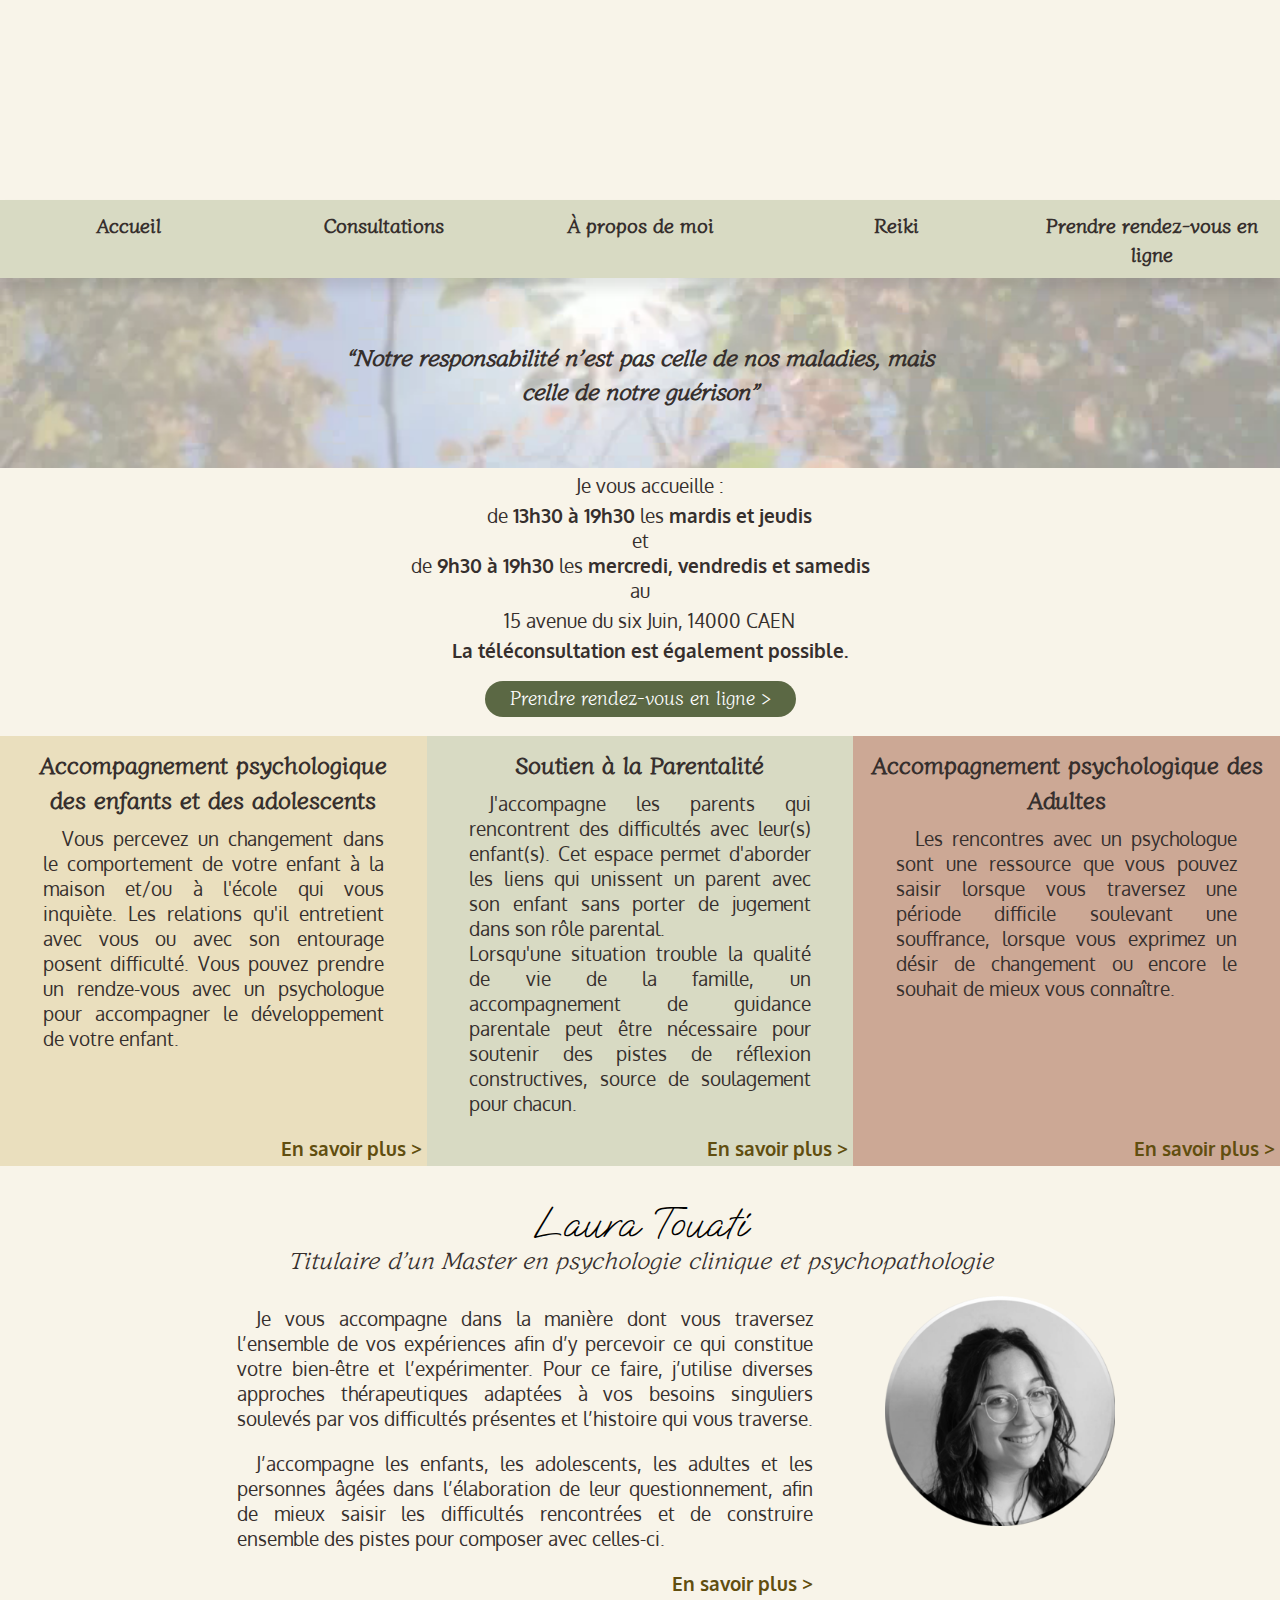
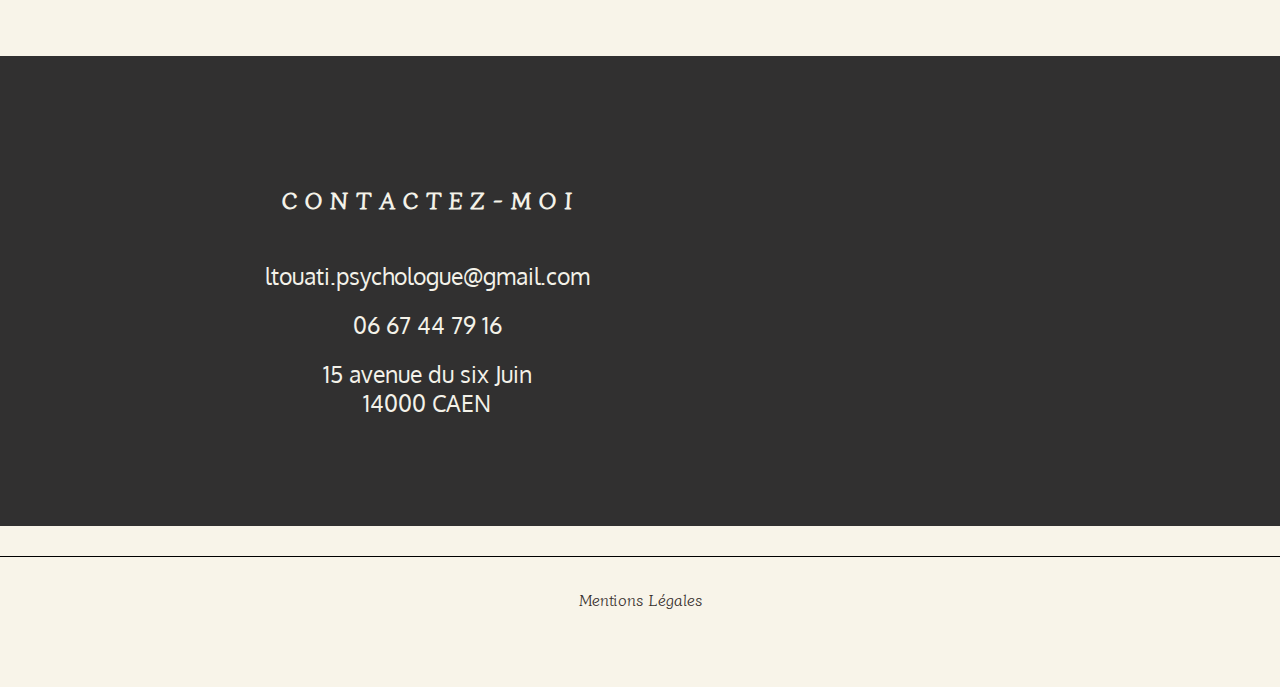
==== index.html @ cab5e953 "remove adress2, apropos numero rpps, replace rdv to rendezvous" ====
<!DOCTYPE html>
<html lang="fr">
  <head>
    <meta charset="UTF-8" />
    <meta name="viewport" content="width=device-width, initial-scale=1.0" />
    <meta name="theme-color" content="#f8f4e9" />
    <meta
      name="description"
      content="Découvrez le site web de Laura Touati, Psychologue Clinicienne exerçant à Caen. Offrez-vous des services de consultation psychologique et séance Reiki. Laura Touati, titulaire d'un Master de psychologie clinique et psychopathologie de l'Université Paul Valéry Montpellier 3, vous accueille pour vous accompagner dans votre bien-être émotionnel."
    />

    <meta charset="UTF-8" />
    <meta name="viewport" content="width=device-width, initial-scale=1.0" />
    <!-- FACEBOOK ETC -->
    <meta property="og:title" content="Laura Touati" />
    <meta
      property="og:description"
      content="Psychologue Clinicienne à Caen. Consultation psychologique et séance de Reiki."
    />
    <meta
      property="og:image"
      content="./assets/Images/accueil/accueuil01_Laura.png"
    />
    <meta
      property="og:url"
      content="https://www.ltouati-psychologue-caen.com/"
    />
    <meta property="og:type" content="website" />
    <!-- TWITTER -->
    <meta name="twitter:card" content="summary_large_image" />
    <meta name="twitter:title" content="Laura Touati" />
    <meta
      name="twitter:description"
      content="Psychologue Clinicienne à Caen. Consultation psychologique et séance de Reiki."
    />
    <meta
      name="twitter:image"
      content="./assets/Images/accueil/accueuil01_Laura.png"
    />
    <!-- CSS -->
    <link rel="stylesheet" href="css/style.css" />
    <link rel="stylesheet" href="css/header.css" />
    <link rel="stylesheet" href="css/nav.css" />
    <link rel="stylesheet" href="css/footer.css" />
    <link rel="stylesheet" href="css/accueil.css" />

    <link rel="preconnect" href="https://fonts.googleapis.com" />
    <link rel="preconnect" href="https://fonts.gstatic.com" crossorigin />
    <link
      href="https://fonts.googleapis.com/css2?family=Oooh+Baby&display=swap"
      rel="stylesheet"
    />
    <link
      href="https://fonts.googleapis.com/css2?family=Oxygen:wght@300;400;700&display=swap"
      rel="stylesheet"
    />
    <!-- icon -->
    <link
      rel="icon"
      href="./assets/Images/LOGO_16px.png"
      sizes="16x16"
      type="image/png"
    />
    <link
      rel="icon"
      href="./assets/Images/LOGO_32px.png"
      sizes="32x32"
      type="image/png"
    />
    <link
      rel="icon"
      href="./assets/Images/LOGO_48px.png"
      sizes="48x48"
      type="image/png"
    />

    <title>Laura Touati Psychologue - Accueil</title>
  </head>
  <body>
    <header>
      <div class="nomEtContact">
        <img
          class="border-round"
          src="./assets/Images/LOGO_Laura_Vectoriel.png"
          alt="logo visage arbre"
        />
        <div class="containerNom">
          <h1>Laura Touati</h1>
          <h2>Psychologue Clinicienne</h2>
          <h3>Enfants - Adolescents - Adultes</h3>
        </div>

        <div class="etContact">
          <div class="adresse1">
            <a href="#contact"></a>
            <img
              src="./assets/Images/Gps_logo.png"
              alt="localisation"
              class="logo"
            />
            <!--    <span class="material-symbols-outlined"> location_on </span> -->
          </div>
          <!-- <div class="adresse2">
            <a href="#contact"></a>
            <img
              src="./assets/Images/Gps_logo.png"
              alt="localisation"
              class="logo"
            />
           
          </div> -->
          <div class="telephone">
            <a href=""></a>
            <img
              src="./assets/Images/Tel_logo.png"
              alt="telephone"
              class="logo"
            />
            <!--  <span class="material-symbols-outlined"> call </span> -->
          </div>
          <div class="email">
            <a href=""> </a>
            <img
              src="./assets/Images/Mail_logo.png"
              alt="e-mail"
              class="logo"
            />
            <!--  <span class="material-symbols-outlined"> mail </span> -->
          </div>
        </div>
      </div>
    </header>
    <div class="nav-container">
      <nav class="desktop-nav">
        <ul>
          <li>
            <a href="./index.html">Accueil</a>
          </li>
          <li>
            <a href="pages/adulte.html" class="aHover">Consultations</a>
            <div class="dropDown">
              <a href="pages/enfant.html">Enfants & Adolescents</a>
              <a href="pages/soutienParentalite.html"
                >Soutien à la parentalité</a
              >
              <a href="pages/adulte.html">Adultes</a>
            </div>
          </li>
          <li>
            <a href="pages/aPropos.html" class="aHover">À propos de moi</a>
            <div class="dropDown">
              <a href="pages/aPropos.html#maPratique">Ma pratique</a>
              <a href="pages/aPropos.html#monParcours">Mon parcours</a>
              <a href="pages/codeDeDeontologie.html">Code de déontologie</a>
            </div>
          </li>
          <!--  <li>
            <a href="#" class="aHover">Lieu et contact</a>
            <div class="dropDown">
              <a href="#contact">Le cabinet</a>
              <a href="#contact">Contact</a>
            </div>
          </li> -->
          <li>
            <a href="pages/reiki.html">Reiki</a>
          </li>
          <li>
            <a href="./pages/rdv.html">Prendre rendez-vous en ligne</a>
          </li>
        </ul>
      </nav>
      <!-- PHONE NAV -->
      <div class="menu-button">
        <img class="burger-menu" src="./assets/Images/menu.png" alt="" />
      </div>

      <nav class="phone-nav">
        <ul>
          <li>
            <a href="./index.html" class="home-button">Accueil</a>
          </li>
          <li>
            <a href="pages/enfant.html">Consultation Enfants & Adolescents</a>
          </li>
          <li>
            <a href="pages/soutienParentalite.html"
              >Consultation Soutien à la parentalité</a
            >
          </li>
          <li>
            <a href="pages/adulte.html">Consultation Adultes</a>
          </li>

          <li>
            <a href="pages/aPropos.html">À propos de moi</a>
          </li>
          <li><a href="pages/aPropos.html#maPratique">Ma pratique</a></li>
          <li><a href="pages/aPropos.html#monParcours">Mon parcours</a></li>
          <li>
            <a href="pages/codeDeDeontologie.html">Code de déontologie</a>
          </li>

          <!--   <li>
            <a href="">Lieu et contact</a>
          </li>
          <li>
            <a href="">Le cabinet</a>
          </li>

          <li>
            <a href="">Contact</a>
          </li> -->
          <li>
            <a href="pages/reiki.html">Reiki</a>
          </li>
          <li>
            <a href="./pages/rdv.html">Prendre rendez-vous en ligne</a>
          </li>
        </ul>
      </nav>
    </div>

    <main>
      <div class="carousell-container">
        <img
          class="accueil-1"
          src="./assets/Images/accueil/ezgif.com-gif-maker.webp"
          alt="forêt"
        />
        <div class="quoteContainer">
          <h3>
            “Qui mieux que vous sait vos besoins ? <br />
            Apprendre à se connaître est le premier des soins”.
          </h3>
          <i></i>
        </div>
      </div>

      <!-- end image -->

      <div class="rdv-section">
        <div><p>Je vous accueille :</p></div>
        <p>
          de <strong> 13h30 à 19h30 </strong>les<strong>
            mardis et jeudis</strong
          >
          <br />
          et<br />
          de <strong> 9h30 à 19h30 </strong>les<strong>
            mercredi, vendredis et samedis</strong
          >
          <br />
          au
        </p>
        <div class="adresse1">
          <p></p>
        </div>
        <!--  <p>ET</p>
        <p>
          de <strong> 9h30 à 19h </strong> les
          <strong>mercredis, jeudis et samedis </strong>au
        </p>
        <div class="adresse2">
          <p></p> 
        </div>-->
        <!--  <div class="dispo">
          <p class="jour">
            Lundis <br />
            09h à 12h
          </p>
          <p class="jour">
            Mercredis <br />
            09h à 12h <br />
            14h à 20h
          </p>
          <p class="jour">
            Vendredis <br />
            09h à 12h <br />
            14h à 20h
          </p> 
        </div>-->
        <p>
          <strong> La téléconsultation est également possible. </strong>
        </p>
        <div class="container-rdv-en-ligne">
          <a
            href="https://www.ibookthedate.fr/psychologue/14000-CAEN/Laura-Touati"
            class="rdv-en-ligne"
            >Prendre rendez-vous en ligne ></a
          >
        </div>
      </div>

      <div class="trois-articles">
        <article>
          <h3>
            Accompagnement psychologique <br />
            des enfants et des adolescents
          </h3>
          <p>
            Vous percevez un changement dans le comportement de votre enfant à
            la maison et/ou à l'école qui vous inquiète. Les relations qu'il
            entretient avec vous ou avec son entourage posent difficulté. Vous
            pouvez prendre un rendze-vous avec un psychologue pour accompagner
            le développement de votre enfant.
          </p>
          <p class="en-savoir-plus">
            <a href="./pages/enfant.html">En savoir plus ></a>
          </p>
        </article>
        <article>
          <h3>Soutien à la Parentalité</h3>
          <p>
            J'accompagne les parents qui rencontrent des difficultés avec
            leur(s) enfant(s). Cet espace permet d'aborder les liens qui
            unissent un parent avec son enfant sans porter de jugement dans son
            rôle parental.
            <br />
            Lorsqu'une situation trouble la qualité de vie de la famille, un
            accompagnement de guidance parentale peut être nécessaire pour
            soutenir des pistes de réflexion constructives, source de
            soulagement pour chacun.
          </p>
          <p class="en-savoir-plus">
            <a href="./pages/soutienParentalite.html">En savoir plus ></a>
          </p>
        </article>
        <article>
          <h3>Accompagnement psychologique des Adultes</h3>
          <p>
            Les rencontres avec un psychologue sont une ressource que vous
            pouvez saisir lorsque vous traversez une période difficile soulevant
            une souffrance, lorsque vous exprimez un désir de changement ou
            encore le souhait de mieux vous connaître.
          </p>
          <p class="en-savoir-plus">
            <a href="./pages/adulte.html">En savoir plus ></a>
          </p>
        </article>
      </div>
      <section class="me-connaitre">
        <h2>Laura Touati</h2>
        <h3>
          Titulaire d’un Master en psychologie clinique et psychopathologie
        </h3>
        <div class="container-description-photo">
          <div class="text">
            <p>
              Je vous accompagne dans la manière dont vous traversez l’ensemble
              de vos expériences afin d’y percevoir ce qui constitue votre
              bien-être et l’expérimenter. Pour ce faire, j’utilise diverses
              approches thérapeutiques adaptées à vos besoins singuliers
              soulevés par vos difficultés présentes et l’histoire qui vous
              traverse.
            </p>
            <p>
              J’accompagne les enfants, les adolescents, les adultes et les
              personnes âgées dans l’élaboration de leur questionnement, afin de
              mieux saisir les difficultés rencontrées et de construire ensemble
              des pistes pour composer avec celles-ci.
            </p>
            <p class="en-savoir-plus">
              <a href="./pages/aPropos.html">En savoir plus ></a>
            </p>
          </div>
          <img
            src="./assets/Images/accueil/accueuil01_Laura.png"
            alt="Laura Touati portrait"
          />
        </div>
      </section>
      <div class="contact" id="contact">
        <article>
          <h3>C O N T A C T E Z - M O I</h3>
          <ul>
            <li class="email">
              <a href=""></a>
            </li>
            <li class="telephone">
              <a href=""></a>
            </li>
            <li class="adresse1">
              <a href="#contact"></a>
            </li>
            <li class="adresse2">
              <a href="#contact"></a>
            </li>
          </ul>
        </article>
        <div class="map">
          <iframe
            title="Google Maps"
            src="https://www.google.com/maps/embed?pb=!1m18!1m12!1m3!1d2607.945225871656!2d-0.360166624821568!3d49.18262597783609!2m3!1f0!2f0!3f0!3m2!1i1024!2i768!4f13.1!3m3!1m2!1s0x480a42a2ac754d0d%3A0x6f13a5747d0aed18!2s15%20Av.%20du%20Six%20Juin%2C%2014000%20Caen%2C%20Fran%C3%A7a!5e0!3m2!1sfr!2sfr!4v1699882399437!5m2!1sfr!2sfr"
            style="border: 0"
            allowfullscreen=""
            loading="lazy"
            referrerpolicy="no-referrer-when-downgrade"
          ></iframe>
        </div>
        <!-- <div class="map">
          <iframe
            title="Google Maps"
            src="https://www.google.com/maps/embed?pb=!1m18!1m12!1m3!1d2607.827697849277!2d-0.36170812482149284!3d49.18485607767831!2m3!1f0!2f0!3f0!3m2!1i1024!2i768!4f13.1!3m3!1m2!1s0x480a42bce008095f%3A0x13a4fcf05fbcfcd7!2s5%20Rue%20Buquet%2C%2014000%20Caen%2C%20Fran%C3%A7a!5e0!3m2!1sfr!2sfr!4v1699882358957!5m2!1sfr!2sfr"
            style="border: 0"
            allowfullscreen=""
            loading="lazy"
            referrerpolicy="no-referrer-when-downgrade"
          ></iframe>
        </div> -->
      </div>
    </main>
    <footer>
      <a href="./pages/codeDeDeontologie.html#mentions-legales"
        >Mentions Légales</a
      >
    </footer>

    <script src="./js/infos.js"></script>
    <script>
      // Utilisez la fonction pour générer le balisage Schema.org
      generateSchemaLocalBusiness(infos);
    </script>
    <script>
      generateSchemaPerson(infos);
    </script>
    <script src="./js/goTop.js"></script>
    <script src="./js/carousell.js"></script>
    <script src="./js/displayInfos.js"></script>
    <script src="./js/content-accueil.js"></script>
  </body>
</html>
---- css/style.css ----
@font-face {
  font-family: "Diphylleia";
  src: url("../assets/fonts/Diphylleia/Diphylleia-Regular.ttf")
    format("truetype");
  font-display: swap;
}

* {
  text-align: center;
  font-family: "Diphylleia";
}
html {
  scroll-behavior: smooth;
}
body,
h1,
h2,
h3 {
  margin: 0;
}

:root {
  --ecriture: #362f2d;
  --en-savoir-plus: #614e0f;
  --button-prendre-rdv: #5b6844;
  --header-bg: #f8f4e9;
  --nav-bg: #d8dac3;
  --accueil-enfant-ado-bg: #eadfbe;
  --accueil-adulte-bg: #cca895;
  /* page  */
  --enfant-bg: #f6f8d6;
  --adulte-bg: #f6e2e2;
  --soutien-parentalite-bg: #e2f6e7;
  --a-propos-bg-clair: #deedf7;
  --a-propos-bg-fonce: #c6dcef;
  --rdv-page-bg: #f8f4e9;
  --black-light-color: rgb(49, 48, 48);
  --brown-color: #cd9583;
  --beige-color: #f4f2e9;
}

.italic {
  font-style: italic;
}

article {
  padding: 50px;
  max-width: 1050px;
  margin: auto;
}
a,
ul,
li {
  margin: 0;
  padding: 0;
  text-decoration: none;
  list-style-type: none;
  color: var(--ecriture);
}

li {
  font-size: 1.2em;
}
h1 {
  font-family: "Oooh Baby", cursive;
  font-size: 4em;
  font-weight: inherit;
  margin-bottom: -20px;
}
h2 {
  font-size: 2em;
}
h3 {
  color: var(--ecriture);
  font-size: 1.5em;
  margin: 10px;
}
h4 {
  font-size: 1.5em;
}
p {
  font-size: 1.2em;
  margin: 0 auto;
  max-width: 80%;
  font-family: "Oxygen", sans-serif;
  color: var(--ecriture);
  text-indent: 1em; /* ALINEA */
}
strong {
  font-family: "Oxygen", sans-serif;
}

/*    */
.carousell-container {
  position: relative;
  height: 190px;
}
.carousell-container img:first-child {
  height: 100%;
  width: 100%;
  object-fit: cover;
}
.carousell-container .quoteContainer {
  opacity: 1;
  transition: opacity 2s ease-in-out;
  position: absolute;
  top: 50%;
  left: 50%;
  transform: translate(-50%, -50%);
  font-style: italic;
  font-size: larger;
  margin: 0;
}
.carousell-container .quoteContainer h3 {
  font-size: 1.2em;
}
.text-justify,
.text-justify * {
  text-align: justify;
}

.text-start * {
  text-align: start;
  text-indent: 0%;
}
.ligne {
  border-bottom: 2px black solid;
  max-width: 700px;
  margin: 0 auto;
}

.espace {
  margin: 15px;
}

/* PRENDRE RDV */
.container-rdv-en-ligne {
  margin: auto;
  padding: 20px 0 25px;
}
.rdv-en-ligne {
  background-color: var(--button-prendre-rdv);
  color: white;
  font-size: 1.2em;
  padding: 2px 25px 6px 25px;
  border-radius: 20px;
  margin: 10px 0;
}
.rdv-en-ligne:hover {
  color: var(--black-light-color);
}

/* EN SAVOIR PLUS */

.en-savoir-plus {
  position: absolute;
  bottom: 5px;
  right: 5px;
  font-size: 1.2em;
  font-weight: bold;
}
.en-savoir-plus a {
  color: var(--en-savoir-plus);
  font-family: "Oxygen", sans-serif;
}
.en-savoir-plus:hover {
  color: var(--black-light-color);
}
/* BUTTON TO GO TOP  */
#goTop {
  position: fixed;
  z-index: 999;
  right: 2%;
  top: 80%;
  transform: translateY(-50%);
  border: none;
  opacity: 0;
  transition: opacity 0.4s linear;
  border-radius: 100%;
}
#goTop.is-visible {
  opacity: 0.8;
}

/* ARRONDIR IMAGE */
.border-round {
  border-radius: 100%;
}

@media only screen and (max-width: 768px) {
  /* CAROUSELL */
  .carousell-container .quoteContainer {
    width: 100%;
    height: 100%;
  }
  .carousell-container .quoteContainer h3,
  .carousell-container .quoteContainer i {
    margin: 0;
    font-size: 1.3em;
  }
  article {
    padding: 50px 5px;
    margin: inherit;
  }
  article * {
    margin: 10px auto;
  }
  main p,
  main li {
    max-width: 95%;
    text-indent: 0;
  }
  main ul {
    padding-bottom: 20px;
  }
  img {
    margin: 0;
    width: 60%;
    height: auto;
  }
  #goTop {
    top: 10%;
  }
  .email a {
    word-wrap: break-word;
  }
}
---- css/header.css ----
header .nomEtContact {
  display: flex;
  justify-content: space-between;
  align-items: center;
  background-color: var(--header-bg);
  opacity: 0.8;
  padding: 0 10px;
}

header .nomEtContact .containerNom {
  opacity: 0;
  animation: fadein 2s forwards;
  animation-delay: 1s;
  margin-right: auto;
}
header .nomEtContact .containerNom h2 {
  font-weight: inherit;
  font-size: 2.4em;
}
header .nomEtContact .containerNom h3 {
  font-weight: inherit;
  font-size: 25px;
  margin: 0;
}

header .nomEtContact img {
  padding: 5px;
  width: 190px;
  opacity: 0;
  animation: fadein 2s forwards;
  animation-delay: 10ms;
  margin-right: 20px;
}

header .nomEtContact .etContact {
  opacity: 0;
  animation: fadein 2s forwards;
  animation-delay: 2s;
  display: flex;
  flex-direction: column;
  align-items: end;
  text-wrap: nowrap;
}

header .nomEtContact .etContact > * {
  display: flex;
  align-items: center;
}
/* le a et le logo */
header .nomEtContact .etContact a {
  font-size: 1.5em;
  font-family: "Oxygen";
  font-weight: lighter;
}

header .nomEtContact .etContact span {
  padding: 5px;
}
header .nomEtContact .etContact .adresse1 img,
header .nomEtContact .etContact .adresse2 img {
  width: 25px;
}
header .nomEtContact .etContact img {
  width: 21px;
}

/* MEDIA Queries */
@media only screen and (max-width: 1160px) {
  header .nomEtContact .etContact img {
    display: none;
  }
  header .nomEtContact .etContact a {
    font-size: 1.3em;
  }
}
@media only screen and (max-width: 900px) {
  header .nomEtContact .etContact a {
    font-size: 1.1em;
  }
}

@media only screen and (max-width: 858px) {
  header .nomEtContact {
    display: inherit;
    padding: 15px;
  }
  header .nomEtContact img {
    display: none;
  }
  header .nomEtContact .etContact {
    display: none;
  }
}

@keyframes fadein {
  from {
    opacity: 0;
    transform: translate(-50%);
  }
  to {
    opacity: 1;
    transform: translate(0);
  }
}
---- css/nav.css ----
.nav-container {
  position: sticky;
  top: 0;
  z-index: 2;
  box-shadow: 0 10px 12px rgba(0, 0, 0, 0.1);
}
nav {
  background-color: var(--nav-bg);
}
.desktop-nav ul {
  display: flex;
  justify-content: space-around;
}
.desktop-nav ul li {
  position: relative; /* Position relative pour le parent */
  padding: 10px 0;
  width: 20%;
}

nav ul li a {
  color: var(--ecriture);
  font-weight: bolder;
  font-size: 20px;
}

/* DROP DOWN MENU  */
.desktop-nav ul li .dropDown {
  margin-top: 7px;
  visibility: hidden;
  opacity: 0;
  display: flex;
  flex-direction: column;
  max-height: 0;
  transition: max-height 0.5s ease-in-out, opacity 0.5s ease-in-out,
    visibility 0.5s ease-in-out;
  position: absolute;
  top: 100%;
  left: 50%;
  transform: translateX(-50%);
  background: var(--nav-bg);
  z-index: 1;
  border-radius: 10px;
}

.desktop-nav ul li:hover .dropDown {
  visibility: visible;
  opacity: 1;
  max-height: 1000px;
}

.desktop-nav ul li .dropDown a {
  display: block;
  width: 150px;
  padding: 0;
  font-weight: lighter;
  padding: 5px;
}

.desktop-nav ul li .dropDown a:hover {
  color: var(--brown-color);
}

/* phone menu */
.menu-button {
  display: none;
}
.phone-nav {
  display: none;
}
/* END DROP DOWN MENU  */

/* MEDIA Queries */
@media only screen and (max-width: 1160px) {
}

@media only screen and (max-width: 768px) {
  .desktop-nav {
    display: none;
  }
  .menu-button {
    background-color: var(--nav-bg);
    color: var(--ecriture);
    height: 50px;
    display: block;
  }
  .menu-button .burger-menu {
    transition: transform 0.7s ease;
    width: 50px;
    font-weight: bold;
  }
  .rotate-burger {
    transform: rotate(90deg);
  }

  .phone-nav {
    display: block;
    overflow: hidden;
    max-height: 0;
    transition: max-height 0.5s ease;
  }
  .phone-nav.active {
    max-height: 750px;
    padding-bottom: 10px;
  }

  .phone-nav ul li a {
    font-size: 20px;
  }
}

@keyframes dropDownMenu {
  from {
    opacity: 0;
    transform: translateY(-100%);
  }
  to {
    opacity: 1;
    transform: translateY(0);
  }
}
---- css/footer.css ----
footer {
  height: 100px;
  padding-top: 30px;
  margin-top: 30px;
  border-top: 1px black solid;
}
---- css/accueil.css ----
/* PAGE D'ACCUEIL */
article {
  position: relative;
  padding-bottom: 40px;
}
body {
  background-color: var(--header-bg);
}
footer {
  background-color: var(--header-bg);
}
/* RDV SECTION */
.rdv-section {
  background-color: var(--header-bg);
  /*   padding: 0 0 20px; */
}

.rdv-section strong {
  font-family: "Oxygen", sans-serif;
}
.rdv-section p:first-child {
  padding: 5px;
}

/* trois-articles */
.trois-articles {
  display: grid;
  grid-template-columns: repeat(3, 1fr);
}

.trois-articles article {
  margin: 0;
  padding: 0;
  padding-bottom: 50px;
}
.trois-articles article p {
  text-align: justify;
}
.trois-articles article:first-child {
  background-color: var(--accueil-enfant-ado-bg);
}
.trois-articles article:nth-child(2) {
  background-color: var(--nav-bg);
}

.trois-articles article:nth-child(3) {
  background-color: var(--accueil-adulte-bg);
}

.me-connaitre {
  padding: 30px;
  background-color: var(--header-bg);
}

.container-description-photo {
  display: flex;
  margin: 20px auto;
  align-items: flex-start;
  max-width: 950px;
}
.me-connaitre h2 {
  font-family: "Oooh Baby", cursive;
  font-weight: lighter;
  font-size: 2.8em;
}
.me-connaitre h3 {
  font-style: italic;
  font-weight: lighter;
  margin-top: -10px;
}
.me-connaitre p {
  padding: 10px;
  text-align: justify;
}
.me-connaitre p:nth-child(3) {
  text-align: end;
}
.me-connaitre img {
  width: 230px;
}
.me-connaitre .en-savoir-plus {
  position: inherit;
}
.contact {
  display: flex;
  justify-content: center;
  align-items: center;
  background-color: var(--black-light-color);
  color: var(--beige-color);
  padding: 10px;
  height: 450px;
}
.contact * {
  color: var(--beige-color);
  font-family: "Oxygen", sans-serif;
}
.contact h3 {
  font-family: "Diphylleia";
}

.contact .map {
  width: 33%;
  height: 80%;
  margin: 5px;
}
.contact article ul * {
  margin: auto;
}
.contact article h3 {
  padding: 25px;
  white-space: nowrap;
}
.contact article li {
  padding: 10px;
}

.contact article li a {
  font-size: 1.2em;
}

.map article {
  padding: 0;
  height: 300px;
}

.map iframe {
  width: 100%;
  height: 100%;
}
@media only screen and (max-width: 1030px) {
  .container-p-img img {
    margin-right: 0;
  }

  .contact {
    flex-direction: column;
    height: auto;
  }
  .contact .map {
    width: 100%;
    height: 300px;
  }
}

@media only screen and (max-width: 768px) {
  .trois-articles {
    display: flex;
    flex-direction: column;
  }
  .container-description-photo img {
    display: none;
  }
  .contact article h3 {
    font-size: 1.5em;
    padding: 0;
  }
  .contact article li a {
    font-size: inherit;
  }

  .me-connaitre {
    padding: 0;
    padding-bottom: 20px;
  }
  .contact .map {
    margin: 0;
    margin-bottom: 15px;
  }
}
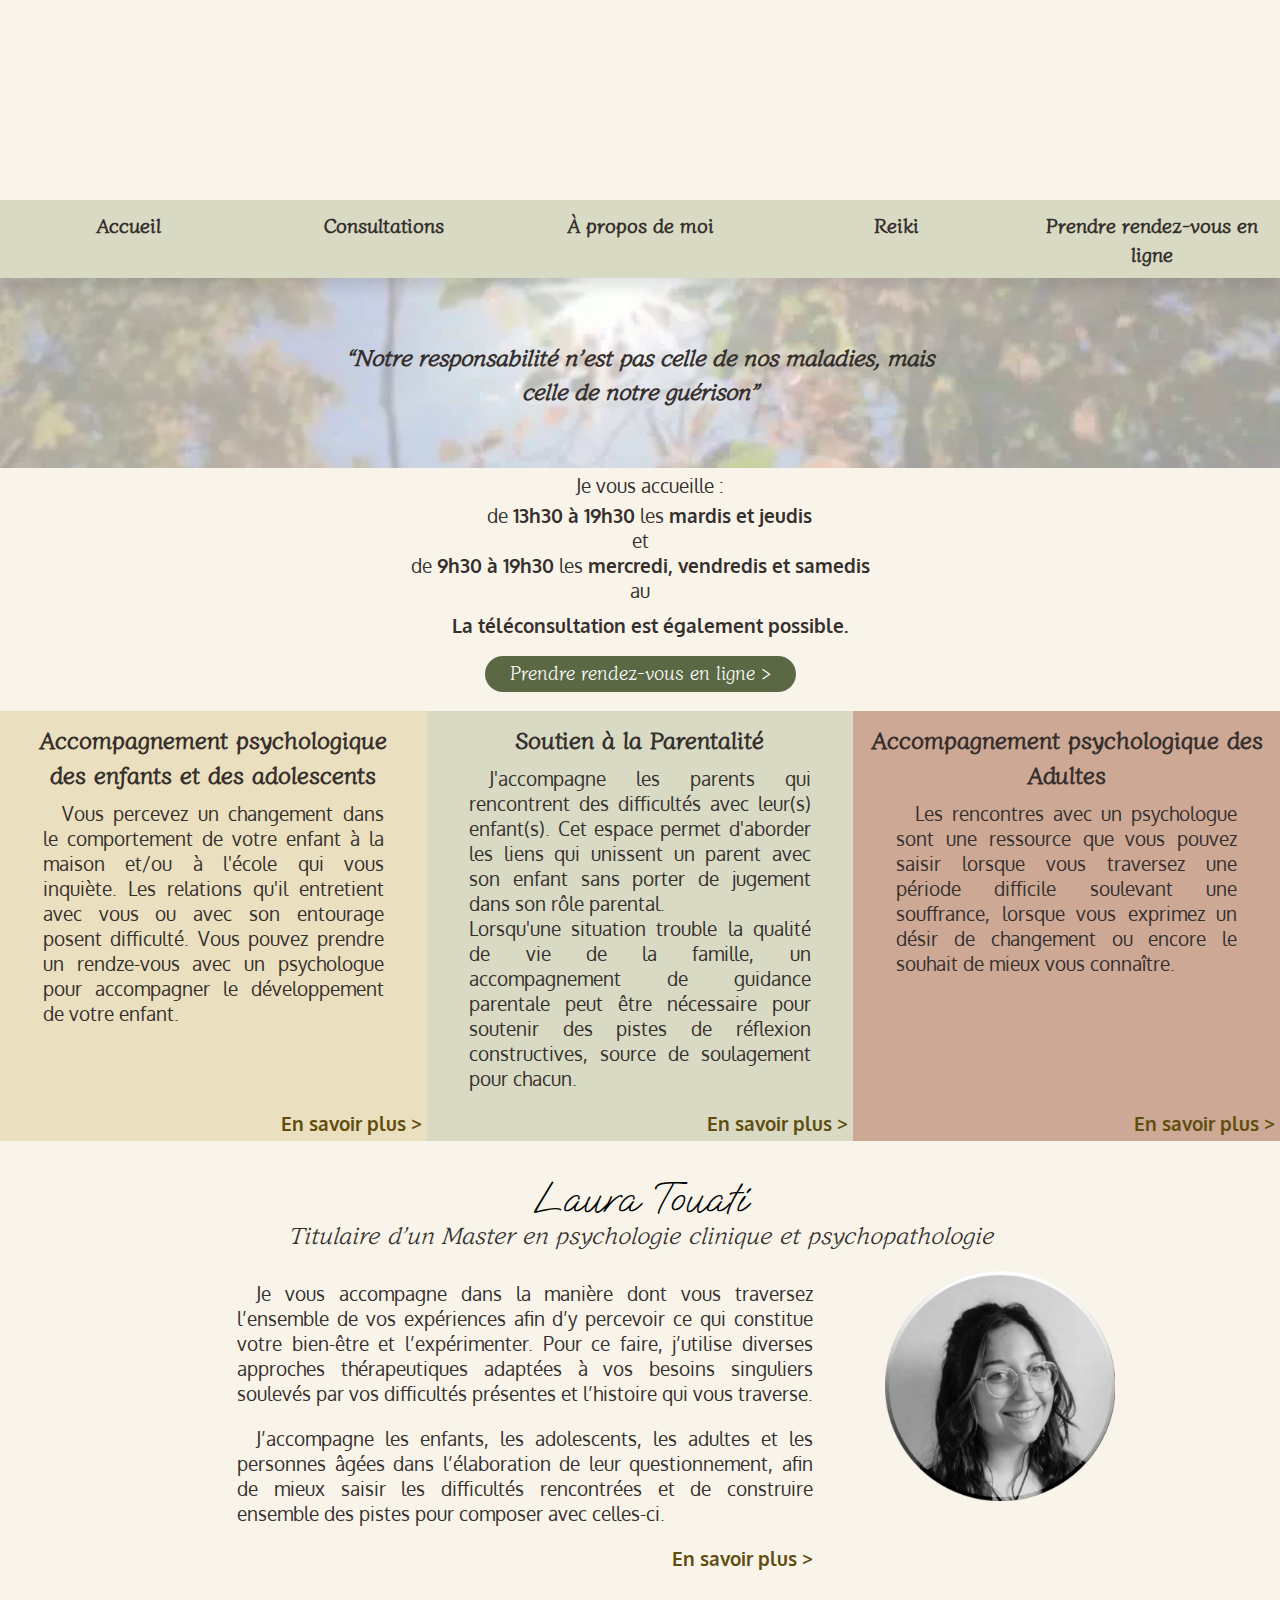
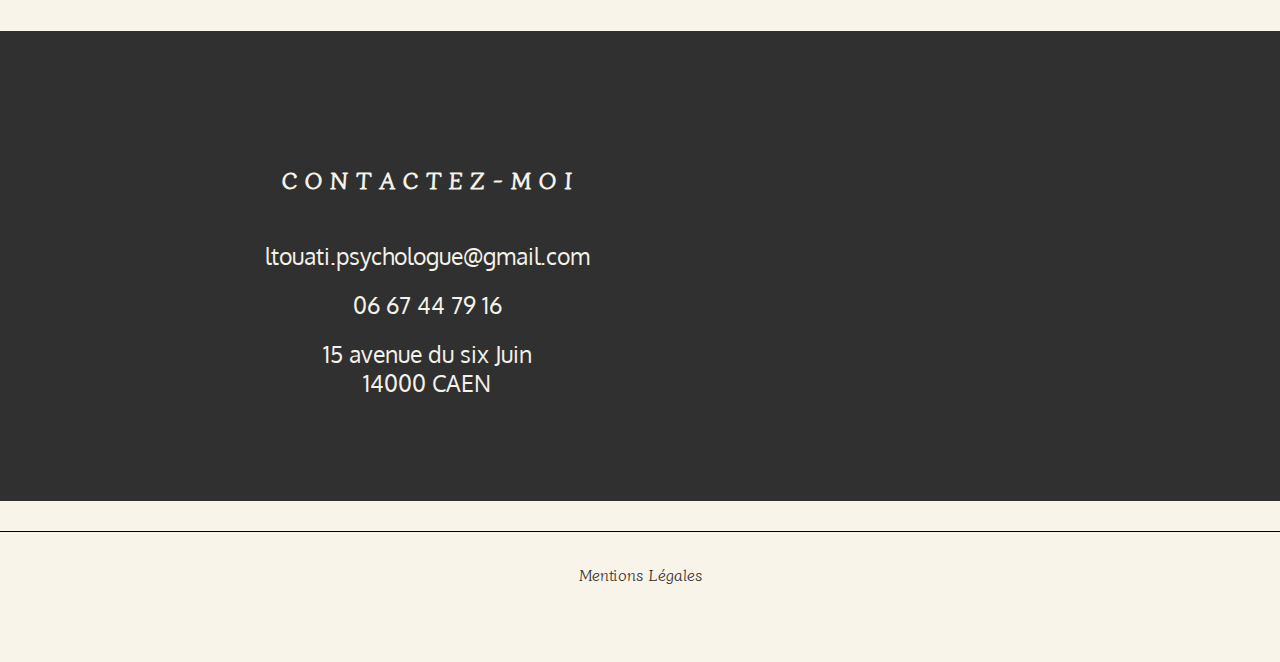
==== commit bb3f980f: "header with JS, fix contact with new const infos" ====
--- a/index.html
+++ b/index.html
@@ -78,7 +78,7 @@
   </head>
   <body>
     <header>
-      <div class="nomEtContact">
+      <!--  <div class="nomEtContact">
         <img
           class="border-round"
           src="./assets/Images/LOGO_Laura_Vectoriel.png"
@@ -98,9 +98,9 @@
               alt="localisation"
               class="logo"
             />
-            <!--    <span class="material-symbols-outlined"> location_on </span> -->
+            <span class="material-symbols-outlined"> location_on </span> 
           </div>
-          <!-- <div class="adresse2">
+           <div class="adresse2">
             <a href="#contact"></a>
             <img
               src="./assets/Images/Gps_logo.png"
@@ -108,7 +108,7 @@
               class="logo"
             />
            
-          </div> -->
+          </div> 
           <div class="telephone">
             <a href=""></a>
             <img
@@ -116,7 +116,7 @@
               alt="telephone"
               class="logo"
             />
-            <!--  <span class="material-symbols-outlined"> call </span> -->
+           <span class="material-symbols-outlined"> call </span> 
           </div>
           <div class="email">
             <a href=""> </a>
@@ -125,10 +125,10 @@
               alt="e-mail"
               class="logo"
             />
-            <!--  <span class="material-symbols-outlined"> mail </span> -->
+            <span class="material-symbols-outlined"> mail </span> 
           </div>
         </div>
-      </div>
+      </div> -->
     </header>
     <div class="nav-container">
       <nav class="desktop-nav">
@@ -372,20 +372,6 @@
       <div class="contact" id="contact">
         <article>
           <h3>C O N T A C T E Z - M O I</h3>
-          <ul>
-            <li class="email">
-              <a href=""></a>
-            </li>
-            <li class="telephone">
-              <a href=""></a>
-            </li>
-            <li class="adresse1">
-              <a href="#contact"></a>
-            </li>
-            <li class="adresse2">
-              <a href="#contact"></a>
-            </li>
-          </ul>
         </article>
         <div class="map">
           <iframe
@@ -423,9 +409,11 @@
     <script>
       generateSchemaPerson(infos);
     </script>
+
     <script src="./js/goTop.js"></script>
     <script src="./js/carousell.js"></script>
     <script src="./js/displayInfos.js"></script>
     <script src="./js/content-accueil.js"></script>
+    <script src="./js/header.js"></script>
   </body>
 </html>
--- a/css/accueil.css
+++ b/css/accueil.css
@@ -103,8 +103,11 @@
   height: 80%;
   margin: 5px;
 }
+.contact article {
+  padding: 0;
+}
 .contact article ul * {
-  margin: auto;
+  margin: 0 auto;
 }
 .contact article h3 {
   padding: 25px;
@@ -116,11 +119,6 @@
 
 .contact article li a {
   font-size: 1.2em;
-}
-
-.map article {
-  padding: 0;
-  height: 300px;
 }
 
 .map iframe {
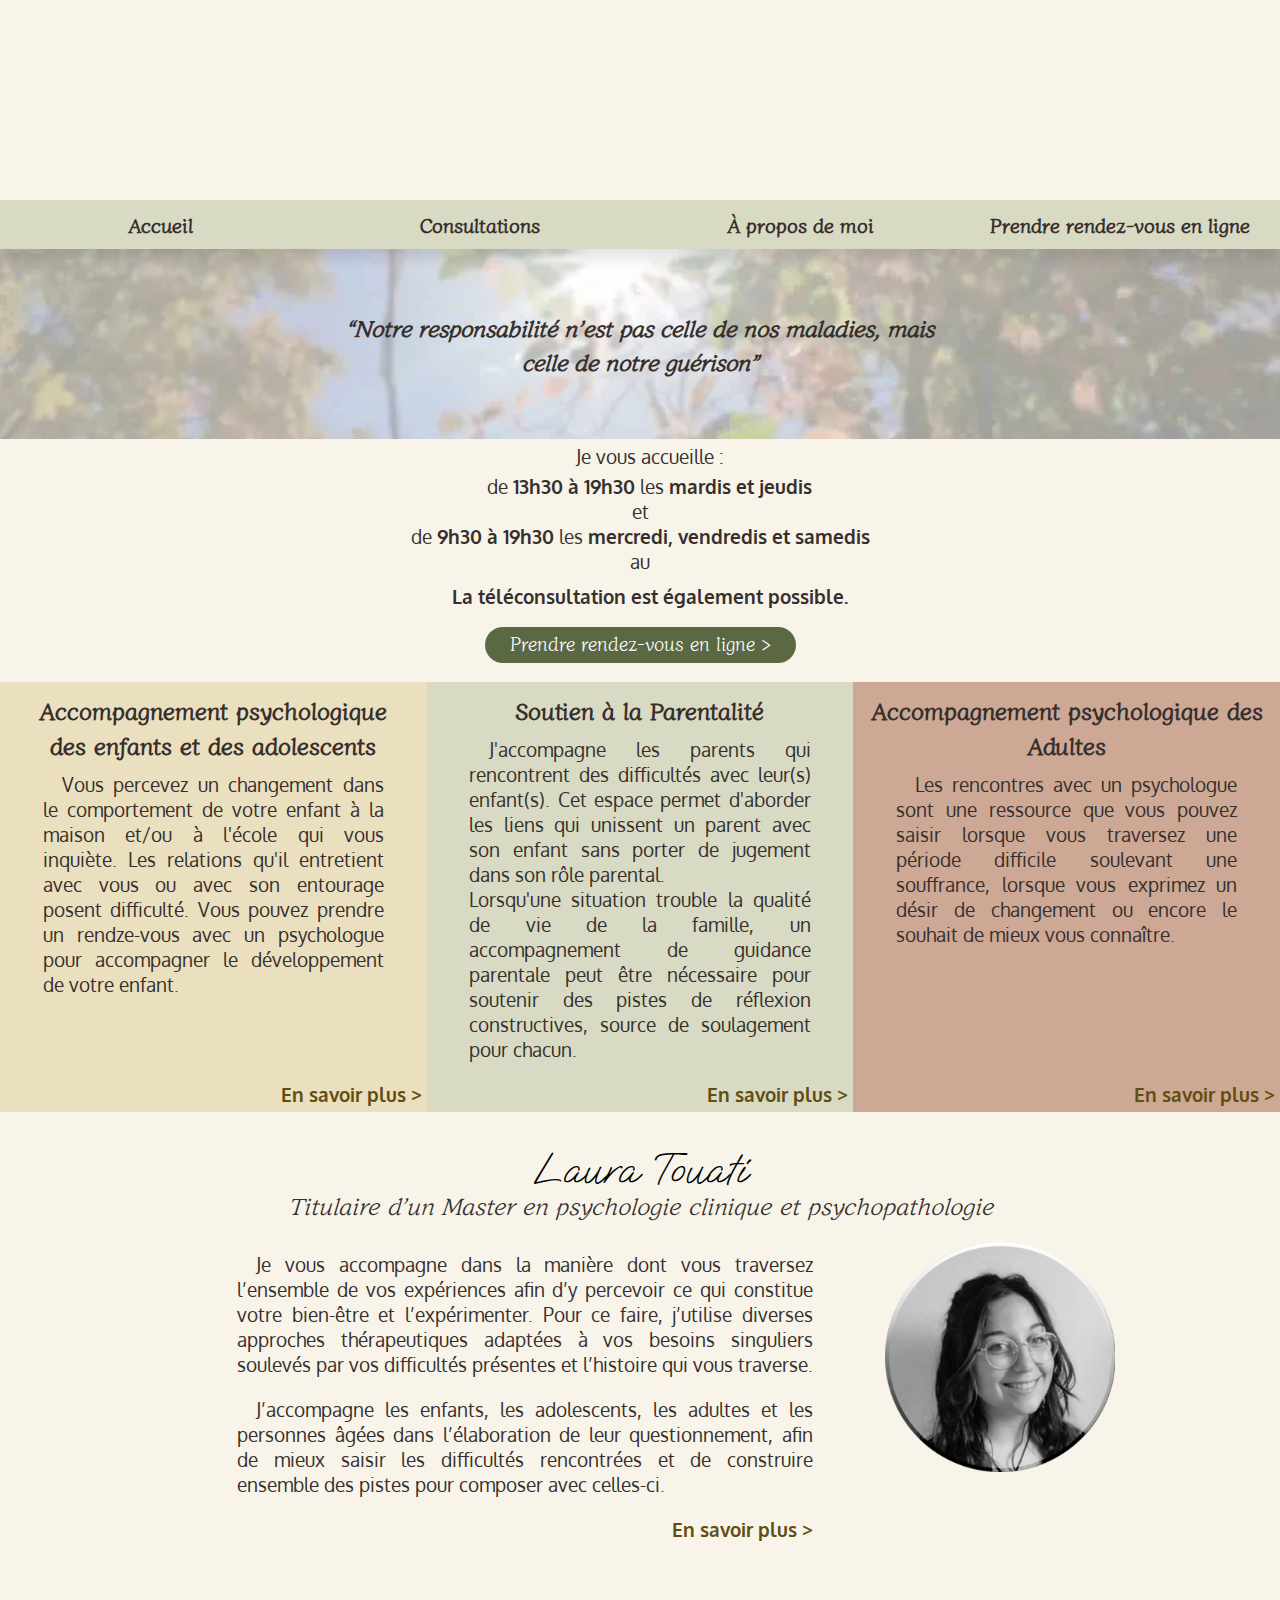
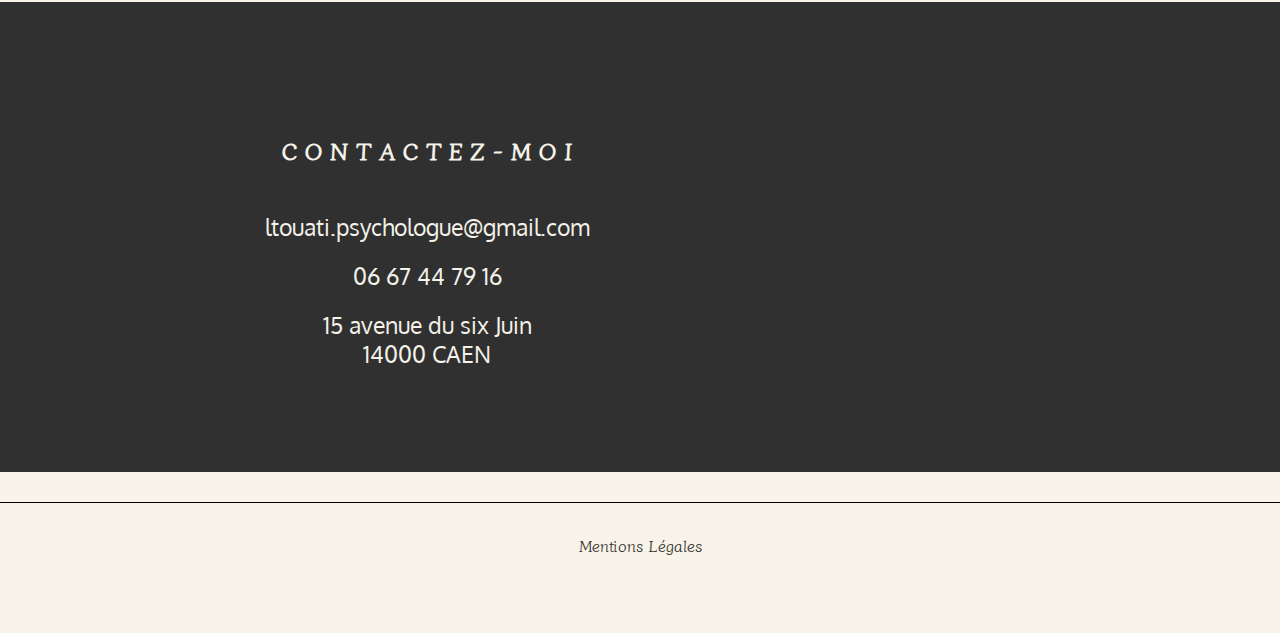
==== commit 8820675a: "fix nav size" ====
--- a/index.html
+++ b/index.html
@@ -6,7 +6,7 @@
     <meta name="theme-color" content="#f8f4e9" />
     <meta
       name="description"
-      content="Découvrez le site web de Laura Touati, Psychologue Clinicienne exerçant à Caen. Offrez-vous des services de consultation psychologique et séance Reiki. Laura Touati, titulaire d'un Master de psychologie clinique et psychopathologie de l'Université Paul Valéry Montpellier 3, vous accueille pour vous accompagner dans votre bien-être émotionnel."
+      content="Découvrez le site web de Laura Touati, Psychologue Clinicienne exerçant à Caen. Offrez-vous des services de consultation psychologique. Laura Touati, titulaire d'un Master de psychologie clinique et psychopathologie de l'Université Paul Valéry Montpellier 3, vous accueille pour vous accompagner dans votre bien-être émotionnel."
     />
 
     <meta charset="UTF-8" />
@@ -15,7 +15,7 @@
     <meta property="og:title" content="Laura Touati" />
     <meta
       property="og:description"
-      content="Psychologue Clinicienne à Caen. Consultation psychologique et séance de Reiki."
+      content="Psychologue Clinicienne à Caen. Consultation psychologique."
     />
     <meta
       property="og:image"
@@ -31,7 +31,7 @@
     <meta name="twitter:title" content="Laura Touati" />
     <meta
       name="twitter:description"
-      content="Psychologue Clinicienne à Caen. Consultation psychologique et séance de Reiki."
+      content="Psychologue Clinicienne à Caen. Consultation psychologique."
     />
     <meta
       name="twitter:image"
@@ -77,59 +77,7 @@
     <title>Laura Touati Psychologue - Accueil</title>
   </head>
   <body>
-    <header>
-      <!--  <div class="nomEtContact">
-        <img
-          class="border-round"
-          src="./assets/Images/LOGO_Laura_Vectoriel.png"
-          alt="logo visage arbre"
-        />
-        <div class="containerNom">
-          <h1>Laura Touati</h1>
-          <h2>Psychologue Clinicienne</h2>
-          <h3>Enfants - Adolescents - Adultes</h3>
-        </div>
-
-        <div class="etContact">
-          <div class="adresse1">
-            <a href="#contact"></a>
-            <img
-              src="./assets/Images/Gps_logo.png"
-              alt="localisation"
-              class="logo"
-            />
-            <span class="material-symbols-outlined"> location_on </span> 
-          </div>
-           <div class="adresse2">
-            <a href="#contact"></a>
-            <img
-              src="./assets/Images/Gps_logo.png"
-              alt="localisation"
-              class="logo"
-            />
-           
-          </div> 
-          <div class="telephone">
-            <a href=""></a>
-            <img
-              src="./assets/Images/Tel_logo.png"
-              alt="telephone"
-              class="logo"
-            />
-           <span class="material-symbols-outlined"> call </span> 
-          </div>
-          <div class="email">
-            <a href=""> </a>
-            <img
-              src="./assets/Images/Mail_logo.png"
-              alt="e-mail"
-              class="logo"
-            />
-            <span class="material-symbols-outlined"> mail </span> 
-          </div>
-        </div>
-      </div> -->
-    </header>
+    <header></header>
     <div class="nav-container">
       <nav class="desktop-nav">
         <ul>
@@ -161,9 +109,9 @@
               <a href="#contact">Contact</a>
             </div>
           </li> -->
-          <li>
+          <!--   <li>
             <a href="pages/reiki.html">Reiki</a>
-          </li>
+          </li> -->
           <li>
             <a href="./pages/rdv.html">Prendre rendez-vous en ligne</a>
           </li>
@@ -210,9 +158,9 @@
           <li>
             <a href="">Contact</a>
           </li> -->
-          <li>
+          <!--    <li>
             <a href="pages/reiki.html">Reiki</a>
-          </li>
+          </li> -->
           <li>
             <a href="./pages/rdv.html">Prendre rendez-vous en ligne</a>
           </li>
--- a/css/header.css
+++ b/css/header.css
@@ -1,3 +1,8 @@
+header {
+  min-height: 180px;
+  transition: all 0.5s;
+}
+
 header .nomEtContact {
   display: flex;
   justify-content: space-between;
--- a/css/nav.css
+++ b/css/nav.css
@@ -10,11 +10,12 @@
 .desktop-nav ul {
   display: flex;
   justify-content: space-around;
+  align-items: center;
 }
 .desktop-nav ul li {
   position: relative; /* Position relative pour le parent */
   padding: 10px 0;
-  width: 20%;
+  width: 22%;
 }
 
 nav ul li a {
@@ -80,12 +81,12 @@
   .menu-button {
     background-color: var(--nav-bg);
     color: var(--ecriture);
-    height: 50px;
+    height: 40px;
     display: block;
   }
   .menu-button .burger-menu {
     transition: transform 0.7s ease;
-    width: 50px;
+    width: 40px;
     font-weight: bold;
   }
   .rotate-burger {
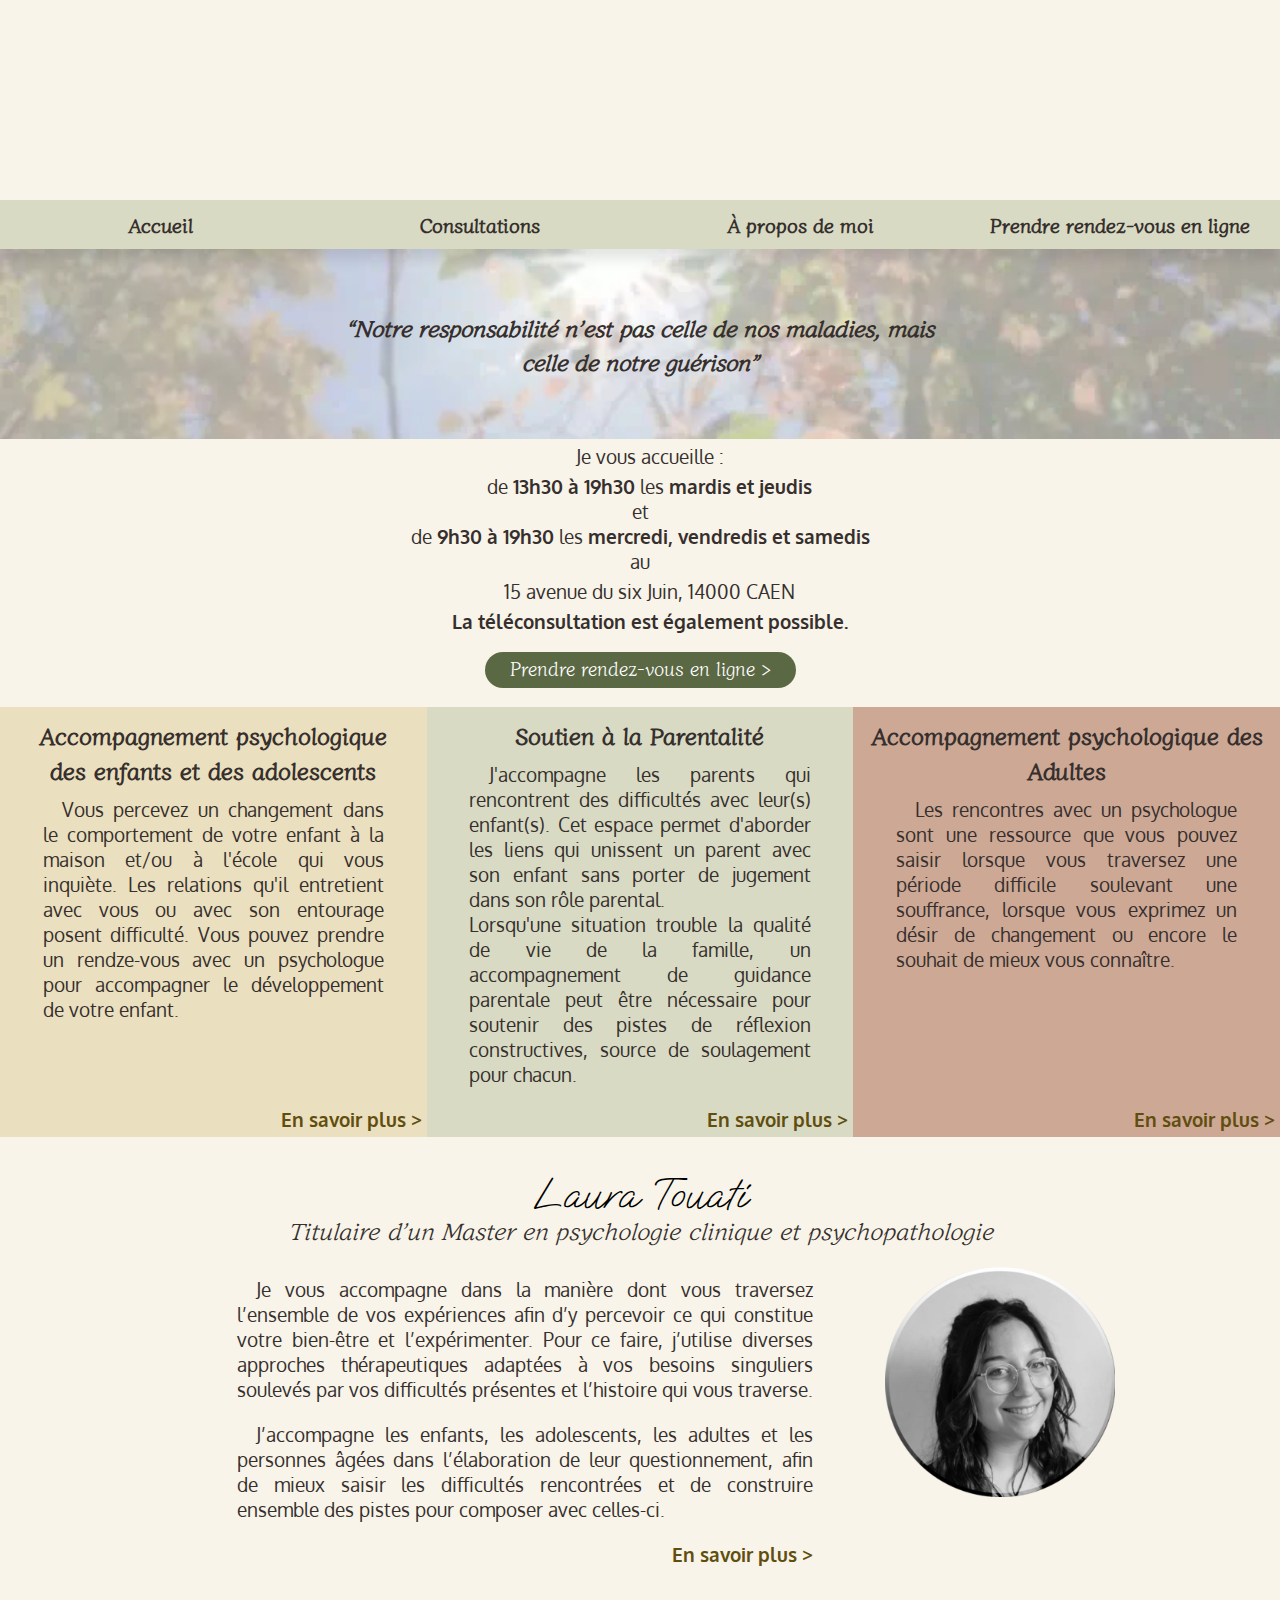
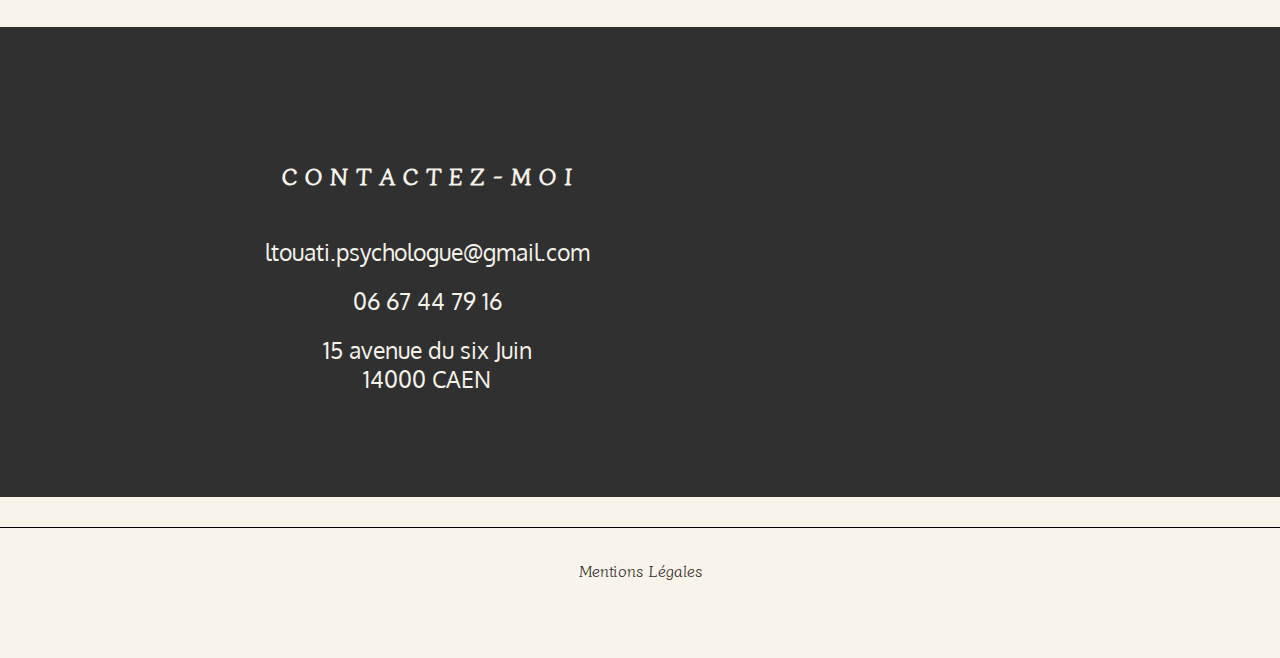
==== commit 07c1d157: "fix gramma and adress in html" ====
--- a/index.html
+++ b/index.html
@@ -201,7 +201,7 @@
           au
         </p>
         <div class="adresse1">
-          <p></p>
+          <p>15 avenue du six Juin, 14000 CAEN</p>
         </div>
         <!--  <p>ET</p>
         <p>
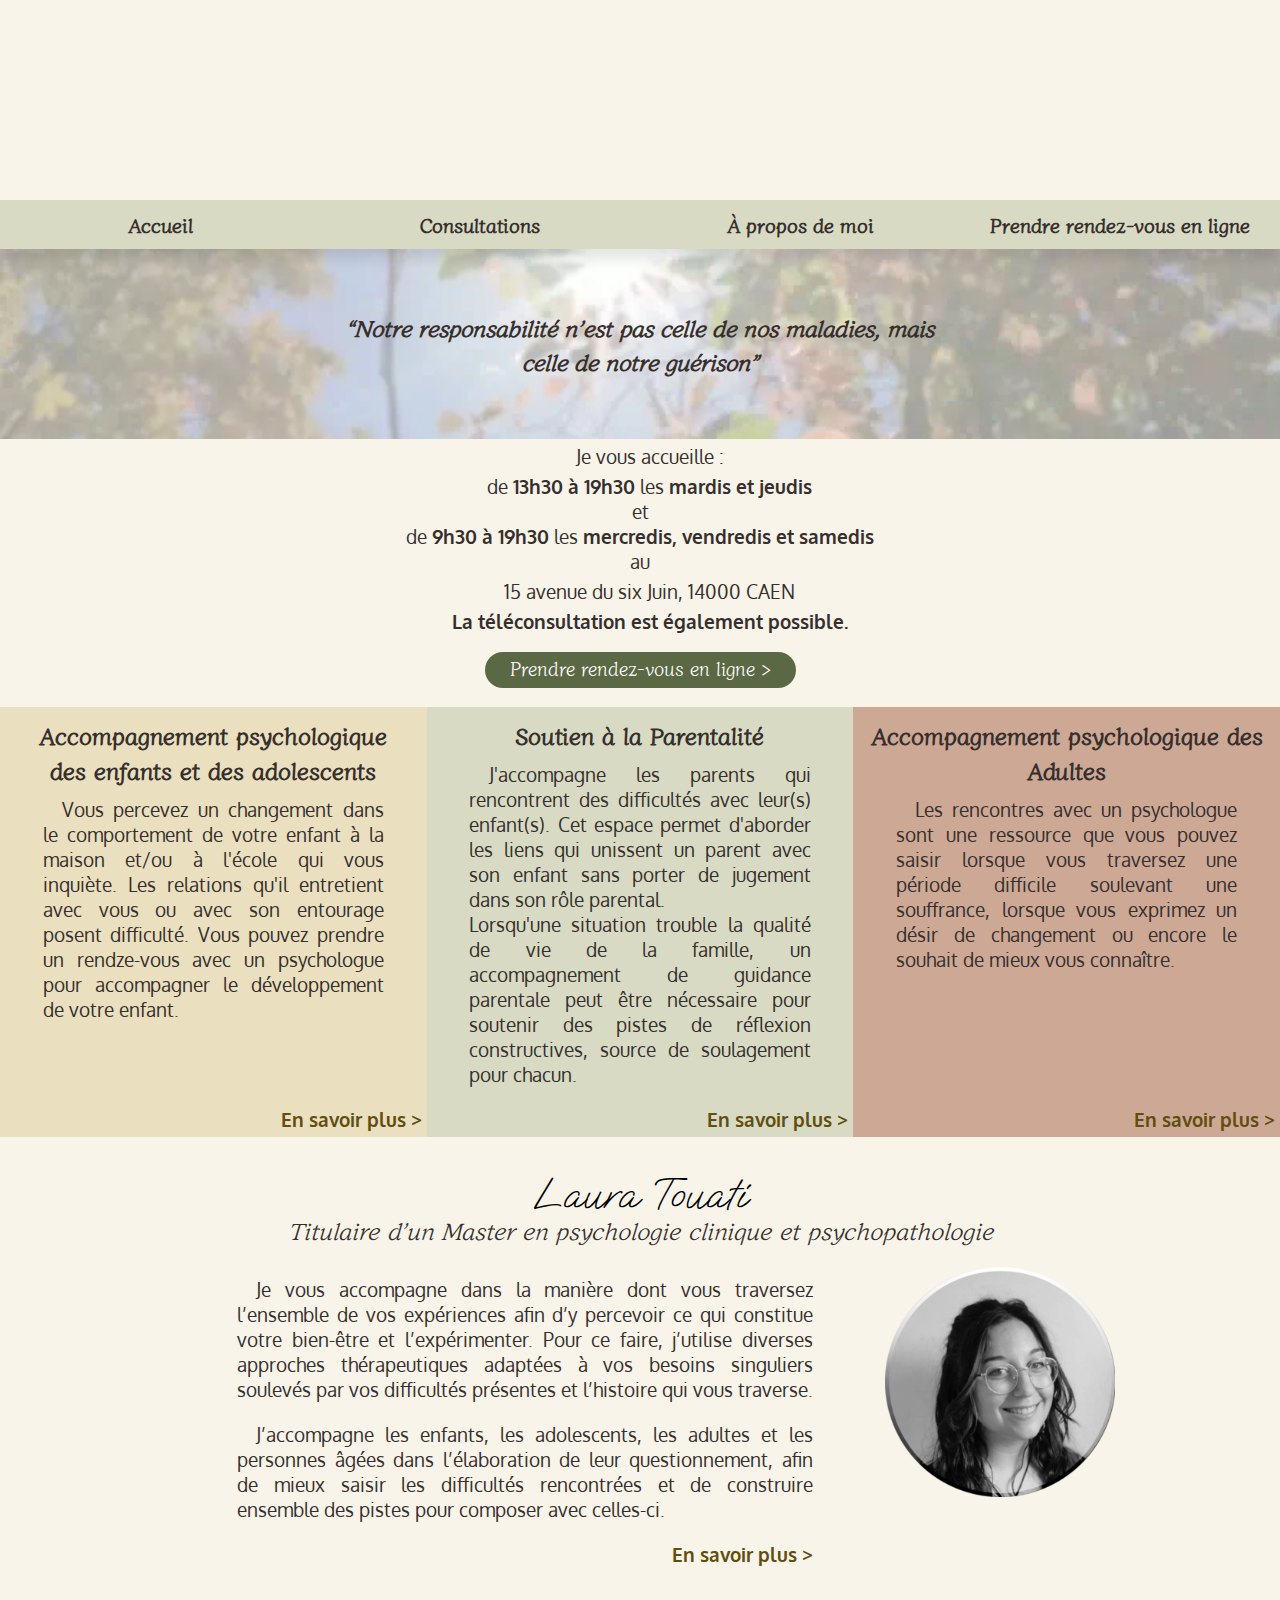
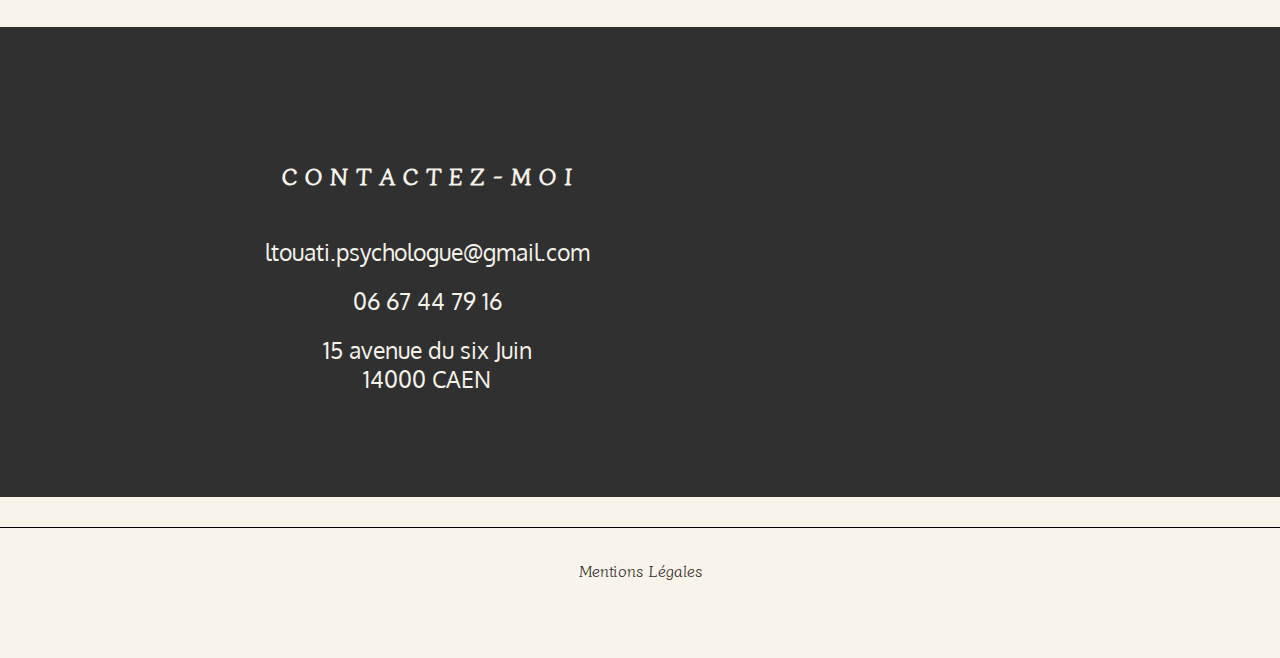
==== commit 2e9f5316: "fix coquilles" ====
--- a/index.html
+++ b/index.html
@@ -195,7 +195,7 @@
           <br />
           et<br />
           de <strong> 9h30 à 19h30 </strong>les<strong>
-            mercredi, vendredis et samedis</strong
+            mercredis, vendredis et samedis</strong
           >
           <br />
           au
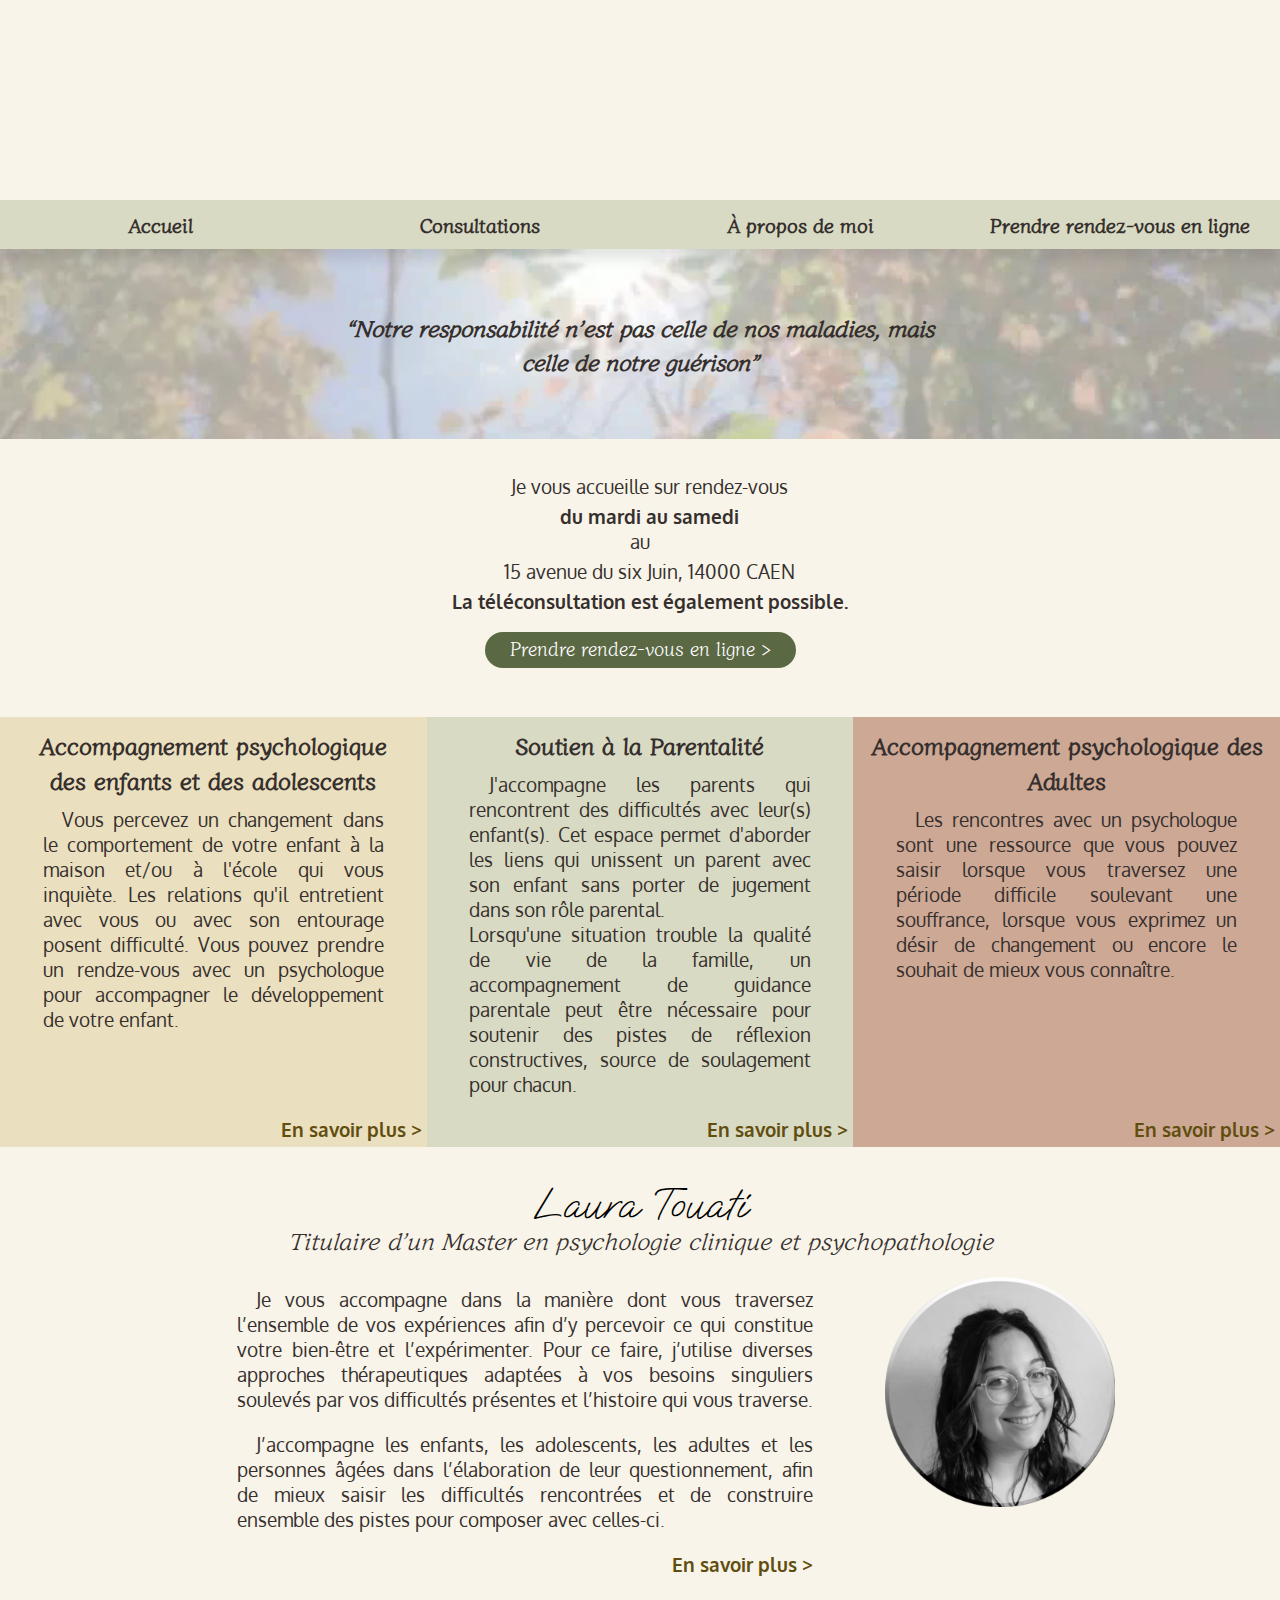
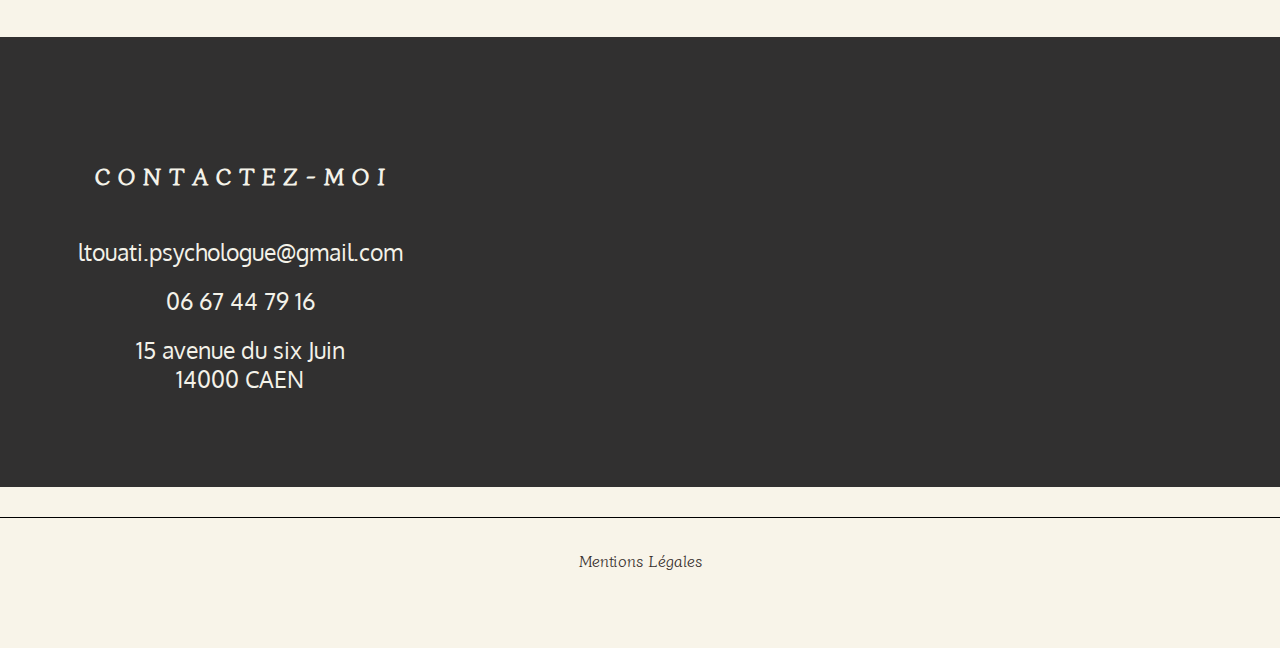
==== commit ab4928cb: "modif horaires" ====
--- a/index.html
+++ b/index.html
@@ -187,46 +187,16 @@
       <!-- end image -->
 
       <div class="rdv-section">
-        <div><p>Je vous accueille :</p></div>
+        <div><p>Je vous accueille sur rendez-vous</p></div>
         <p>
-          de <strong> 13h30 à 19h30 </strong>les<strong>
-            mardis et jeudis</strong
-          >
-          <br />
-          et<br />
-          de <strong> 9h30 à 19h30 </strong>les<strong>
-            mercredis, vendredis et samedis</strong
-          >
+          <strong>du mardi au samedi </strong>
           <br />
           au
         </p>
         <div class="adresse1">
           <p>15 avenue du six Juin, 14000 CAEN</p>
         </div>
-        <!--  <p>ET</p>
-        <p>
-          de <strong> 9h30 à 19h </strong> les
-          <strong>mercredis, jeudis et samedis </strong>au
-        </p>
-        <div class="adresse2">
-          <p></p> 
-        </div>-->
-        <!--  <div class="dispo">
-          <p class="jour">
-            Lundis <br />
-            09h à 12h
-          </p>
-          <p class="jour">
-            Mercredis <br />
-            09h à 12h <br />
-            14h à 20h
-          </p>
-          <p class="jour">
-            Vendredis <br />
-            09h à 12h <br />
-            14h à 20h
-          </p> 
-        </div>-->
+
         <p>
           <strong> La téléconsultation est également possible. </strong>
         </p>
--- a/css/style.css
+++ b/css/style.css
@@ -171,17 +171,35 @@
   position: fixed;
   z-index: 999;
   right: 2%;
-  top: 80%;
+  top: 88%;
   transform: translateY(-50%);
   border: none;
   opacity: 0;
   transition: opacity 0.4s linear;
   border-radius: 100%;
 }
+#goTop img {
+  width: 38px;
+  height: 38px;
+  transition: transform 0.5s;
+  animation: bounce 1s infinite;
+  animation-play-state: paused;
+}
+#goTop img:hover {
+  animation-play-state: running;
+}
 #goTop.is-visible {
   opacity: 0.8;
 }
-
+@keyframes bounce {
+  0%,
+  100% {
+    transform: translateY(0);
+  }
+  50% {
+    transform: translateY(-3px);
+  }
+}
 /* ARRONDIR IMAGE */
 .border-round {
   border-radius: 100%;
@@ -224,4 +242,7 @@
   .email a {
     word-wrap: break-word;
   }
-}
+  .rdv-en-ligne {
+    padding: 1px 5px 3px;
+  }
+}
--- a/css/accueil.css
+++ b/css/accueil.css
@@ -12,7 +12,7 @@
 /* RDV SECTION */
 .rdv-section {
   background-color: var(--header-bg);
-  /*   padding: 0 0 20px; */
+  padding: 30px 0;
 }
 
 .rdv-section strong {
@@ -83,11 +83,9 @@
 }
 .contact {
   display: flex;
-  justify-content: center;
   align-items: center;
   background-color: var(--black-light-color);
   color: var(--beige-color);
-  padding: 10px;
   height: 450px;
 }
 .contact * {
@@ -99,12 +97,13 @@
 }
 
 .contact .map {
-  width: 33%;
+  width: 100%;
   height: 80%;
-  margin: 5px;
+  margin-right: 55px;
 }
 .contact article {
-  padding: 0;
+  padding: 0 60px;
+  margin: inherit;
 }
 .contact article ul * {
   margin: 0 auto;
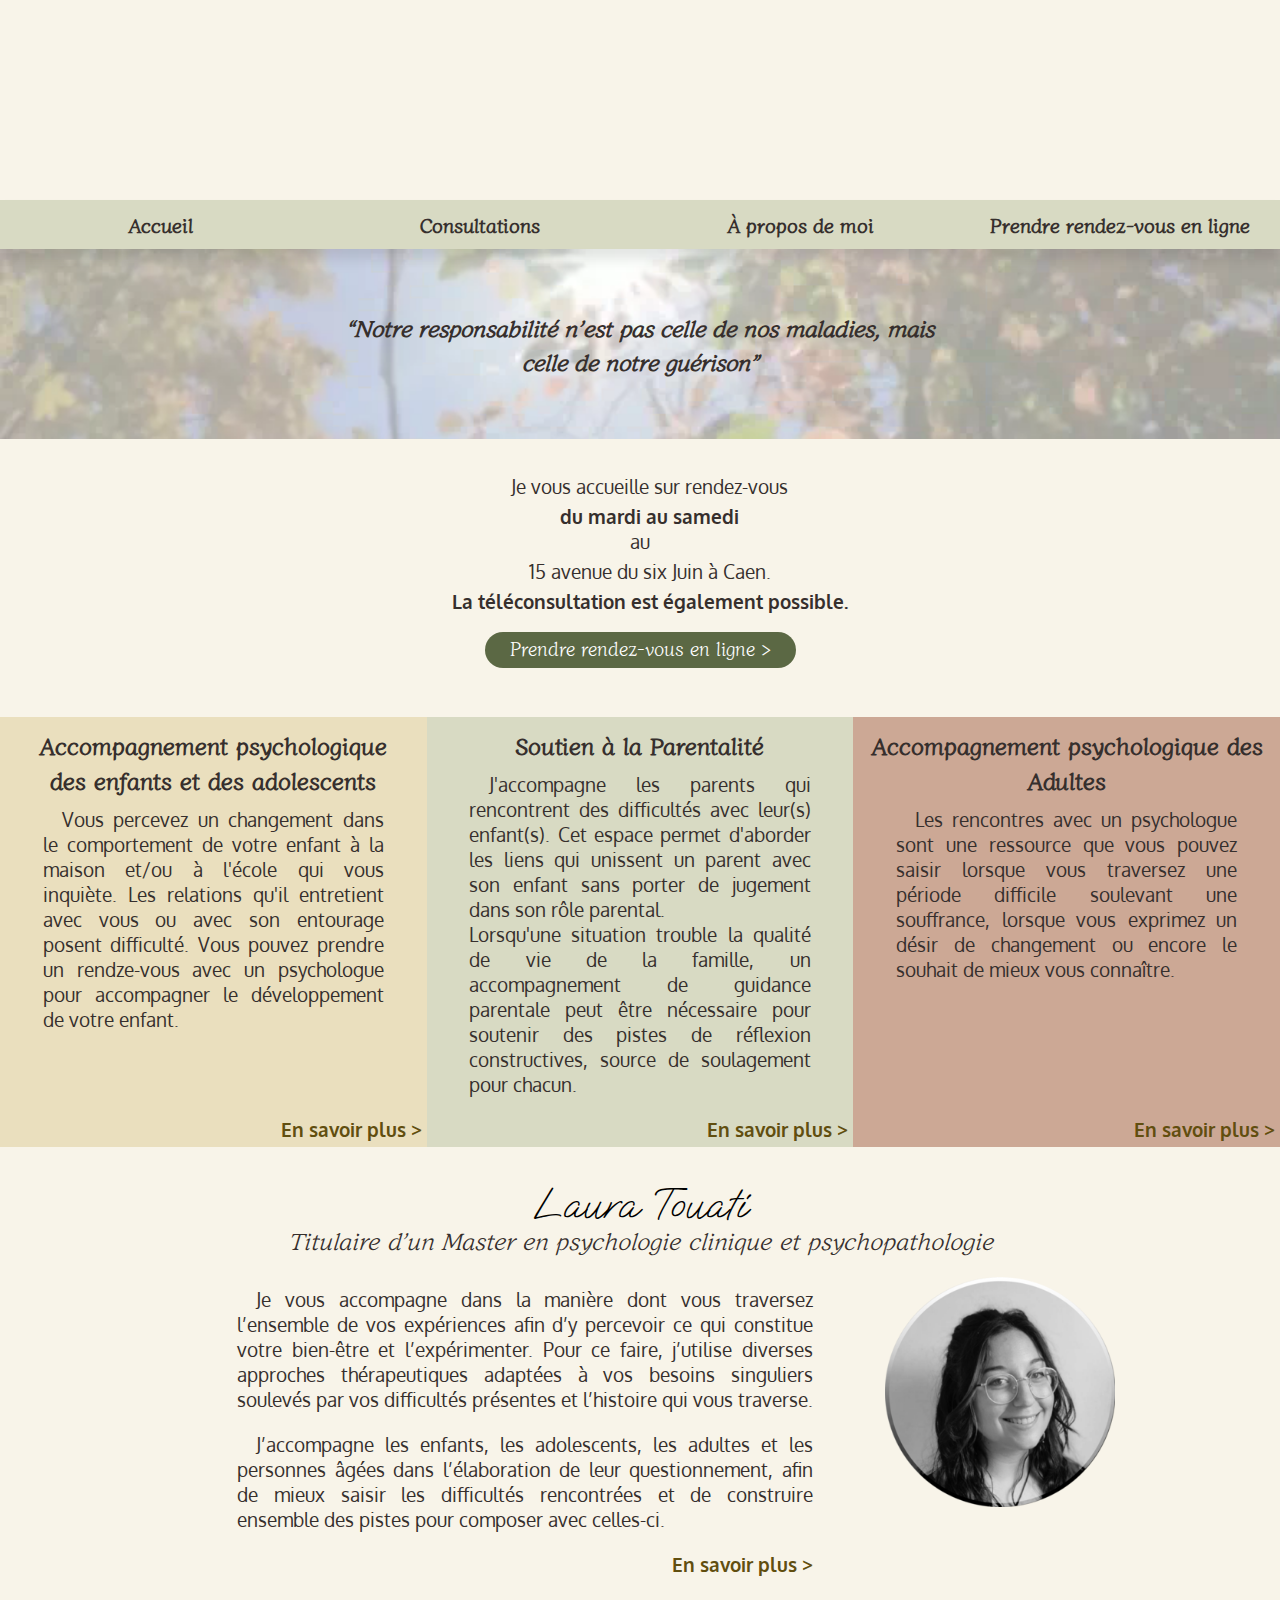
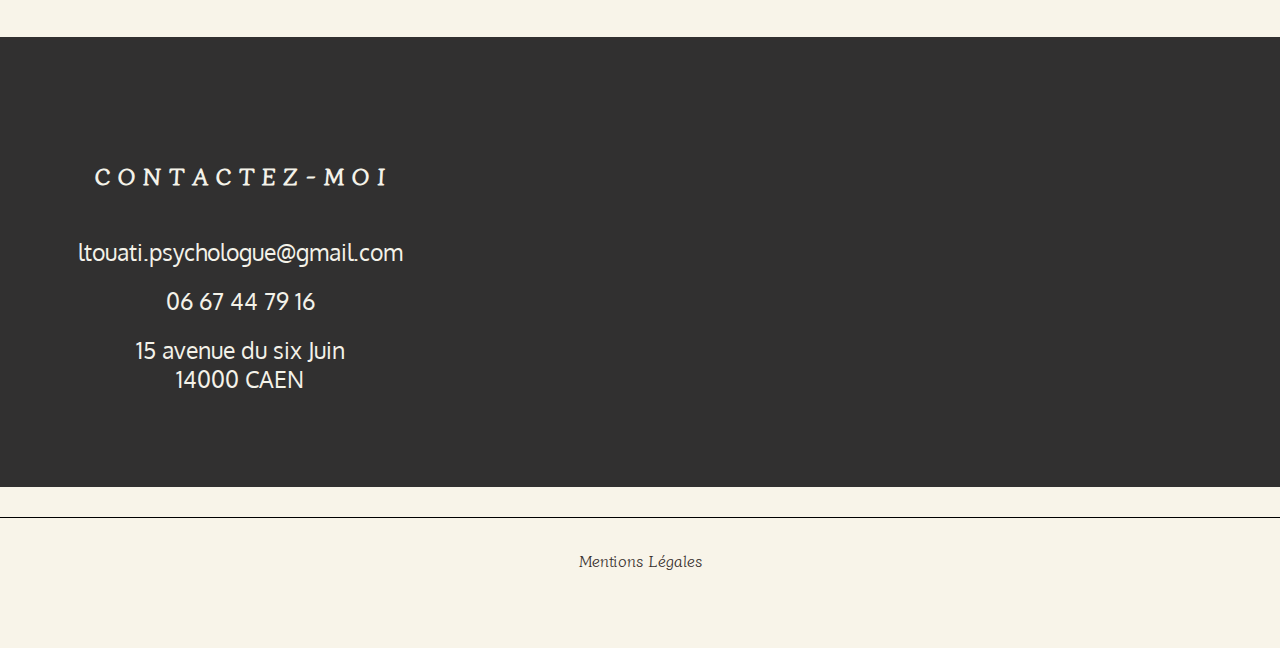
==== commit 342c5a2a: "coquille" ====
--- a/index.html
+++ b/index.html
@@ -194,7 +194,7 @@
           au
         </p>
         <div class="adresse1">
-          <p>15 avenue du six Juin, 14000 CAEN</p>
+          <p>15 avenue du six Juin à Caen.</p>
         </div>
 
         <p>
